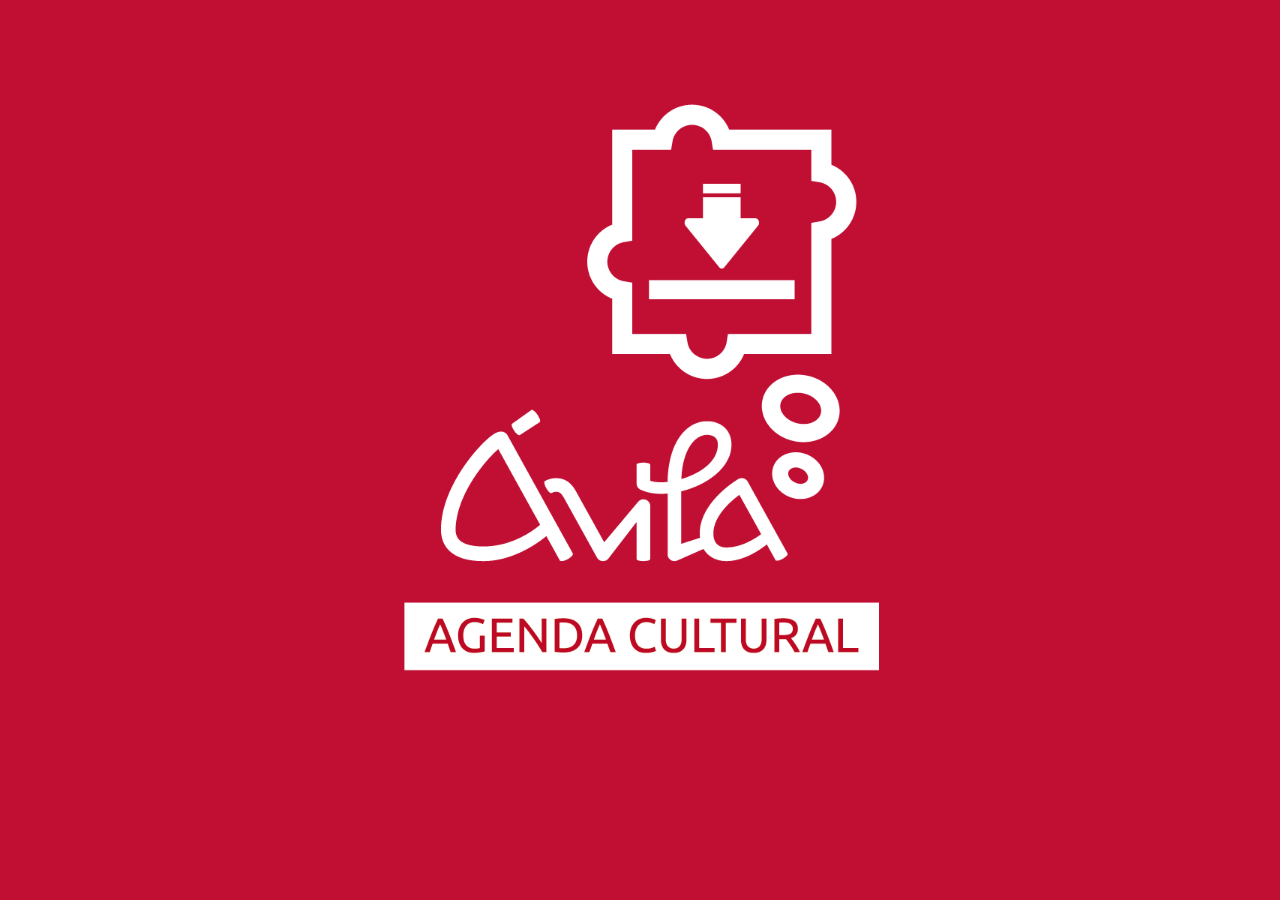
==== index.html @ d799b93a "update" ====
<!DOCTYPE HTML>
<html>

	<head>
		<title>Fiestas - Ayuntamiento de Ávila</title>
		<meta charset="UTF-8">
		<meta name="viewport" content="width=device-width, maximum-scale=2.0, minimum-scale=1.0, initial-scale=1.0, user-scalable=yes">
		<meta name="robots" content="NOINDEX,NOFOLLOW,NOARCHIVE,NOODP,NOSNIPPET">
		
		<link href="./styles/estilos_01.css" rel="stylesheet" type="text/css">
		
		<script src="./js/jquery.js"></script>
		<script src="./js/jqueryui.js"></script>
		<script src="./js/jquery.ui.touch-punch.min.js"></script>
		<script src="./js/funciones.js"></script>
		<script src="./cordova.js"></script>
		
		<script>
		$(document).ready(function() {

		});
		
		$(window).load(function() {
			$('#cortina').hide('fade', function() {
			
				$('#contenedor').show();
				setTimeout(function(){
					window.location.href='menu.html';
				}, 2000);
				
			}, 500);
		});
		</script>		
	</head>

	<body class="ov_body_01" onload="onBodyLoad()">
		<div id="cortina"> </div>
		<div id="menu"> </div>
		<div id="contenedor" onclick="go_to_page('menu')">
			<div class="portada" >	</div>		
		</div>		
	</body>
	
</html>
---- styles/estilos_01.css ----
@import url("./css/font-awesome.min.css");

@font-face{font-family: "1";src: url("./fonts/Oxygen-Light.ttf") format("truetype");}
@font-face{font-family: "2";src: url("./fonts/MavenPro-Regular.ttf") format("truetype");}
@font-face{font-family: "3";src: url("./fonts/ArchivoNarrow-Regular.otf") format("opentype");}

body {font-size:1.1em;margin:0;padding:0;font-family:"2"}
img {max-width: 100%;height:auto;}
a {color: #C00F32;}

input:focus {outline:0px;}
body div:focus {outline:0px;}
body div:active {outline:0px;}

#cortina {
	position: fixed;
	top:0;
	left:0;
	width:100%;
	height:100%;
	color: #FFFFFF;
	z-index: 999;
	background-color:#C00F32;
}
#cortina::before {
	content: "Cargando...";
	padding:25px 5px;
	text-align:center;
	color:#EEE;
	font-size:0.8em;
	display:block;
}
#cortina2 {
	display:none;
	position: fixed;
	top:0;
	left:0;
	width:100%;
	height:100%;
	color: #FFFFFF;
	z-index: 999;
	background-color:#C00F32;
}
/* ADS */
.contenedor_ads {
	width: 100%;
	height: 80px;
	background-color: #F9F9F9;
    border-bottom: 1px solid #EEEEEE;
}
.contenedor_ads::before {
    content: "Agenda Cultural Ávila";
    font-size: 1.1em;
    line-height: 65px;
    text-align: center;
    position: absolute;
    color: #C00F32;
    left: 0;
    right: 0;
    margin: auto;
    z-index: 0;
	font-weight:bold;
}
iframe {
	max-width:100%;
}
iframe.iframe_ads {
	width: 100%;
	height: 100%;
	border: 0;
	position:relative;
	z-index:10;
}

iframe.iframe_program {
	width:100%;
	border:0;
}
/* FIN ADS */

/* MENU */
#menu {
	width: 100%;
	height: 33px;
	padding: 5px 0;
	color: #FFF;
	background-color:#C00F32;
	position:fixed;
	bottom: 0;
	font-size: 0.9em;
	text-align:center;
}
#menu span {
	display: inline-block;
	height: 32px;
	line-height: 1em;
	margin: 0 20px;
    max-width: 120px;
}
#menu span:hover {
	cursor:pointer;
	color: #EEEEEE;
}
#menu span:last-child {
	cursor: default;
	color: #FFF;
}
/* FIN MENU */

.contenedor {
	max-width: 768px;
	margin: auto;
	background: #FFF url(../images/logos/logo_fondo.png) no-repeat bottom center;
	padding-top: 20px;
	padding-bottom: 45px; /*tamaño menu pie*/
}

.contenido {
	padding: 10px 2%;
}

.portada {
	background: #C00F32 url(../images/general/portada.png) no-repeat center;
	width:100%;
	height: 100vh;
	background-size:contain;
	cursor:pointer;
}

.boton_01 {
	background-color: #C00F32;
	color: #fff;
	font-size: 0.9em;
    padding: 5px 15px 5px 5px;
    display: inline-block;
    cursor:pointer;
}
.boton_02 {
    background-color: #C00F32;
    color: #fff;
    font-size: 0.9em;
    padding: 15px 15px 15px 10px;
    display: inline-block;
    cursor: pointer;
    margin: auto;
    display: block;
    width: 150px;
    text-align: center;
}

.eventos , .lugares, .ofertas, .programa {
    /*float: left;*/
	font-size:1.6em;
    overflow: hidden;
    position: relative;
    text-align: center;
	min-height: 50px;
	margin: 10px 0;
	padding: 10px 25px;
    cursor: default;
	color: #2A030B;
	font-weight:bold;
    background: #C00F32 url(../resources/images/ir.png) no-repeat bottom right;
	cursor:pointer;
}

.lista_eventos  {
    /*float: left;*/
	font-size:1.2em;
    overflow: hidden;
    position: relative;
    text-align: center;
	min-height: 50px;
	margin: 0 0 10px 0;
	padding: 10px 25px;
    cursor: default;
	color: #FFF;
	line-height: 1.2em;
    background: #333;
}

/*lista_eventos_01*/
ul.lista_eventos_01 {
	list-style: none;
	margin: 0;
	padding:0;
}
.lista_eventos_01 li {
	padding: 10px 0;
}
.lista_eventos_01 li ul {
	list-style: none;
	margin: 0;
	padding:0;
}
.lista_eventos_01 li ul li {
	position:relative;
	padding: 10px 20px;
	color: #333;
	background-color: rgba(250,250,250,0.75);
	border-bottom: 1px solid #EEE;
}
.lista_eventos_01 li ul li:hover {
	cursor:pointer;
}
.lista_eventos_01 li  ul li::before{
	content: "\f144";
	font-size: 1.3em;
	position: absolute;
	right: 10px; 
	bottom: 10px;
	font-family:FontAwesome;
	color:#C00F32;
}
.lista_eventos_01 .e_fecha {
	font-size: 1.5em;
	font-weight: bold;
	font-family: "3", Arial;
	border-bottom: 3px solid #C00F32;
}
.lista_eventos_01 .e_hora {
	
}
.lista_eventos_01 .e_titulo {
	font-weight: bold;
	margin-bottom: 5px;
}
.lista_eventos_01 .e_lugar {

}
/*lista_eventos_02*/
ul.lista_eventos_02 {
	list-style: none;
	margin: 0;
	padding:0;
	font-size: 0.9em;
	text-align:center;
}
.lista_eventos_02 li {
	padding: 10px 0;
}
.lista_eventos_02 li  {
	position:relative;
	padding: 10px 20px;
	color: #FFF;
	background-color: transparent;
	border-bottom: 1px solid #EEE;
}
.lista_eventos_02 li::before{
	content: "\f144";
	font-size: 1.3em;
	position: absolute;
	right: 10px; 
	bottom: 10px;
	font-family:FontAwesome;
	color:#FFF;
}
.lista_eventos_02 .e_fecha {
	font-size: 1.5em;
	font-weight: bold;
	font-family: "3", Arial;
	border-bottom: 3px solid #C00F32;
}
.lista_eventos_02 .e_data {
	font-size:0.8em;
}
.lista_eventos_02 .e_titulo {
	font-weight: bold;
	margin-bottom: 5px;
}

.e_imagen {
	height: 360px;
	width: 100%;
	margin-bottom: 25px;
	border: 1px solid #EEEEEE;
	border-radius: 5px;
	background-size: cover;
	background-repeat: no-repeat;
	background-position: center;
}
.e_titulo_02 {
	font-family: "3";
    font-size: 1.6em;
    text-align: center;
    margin-bottom: 25px;
}
.e_precio_02, .e_lugar_02, .e_hora_02 {
    height: 30px;
    padding: 5px 0;
}
.e_descripcion {
    padding: 20px 0;
}

.cupon_01 {
	float: left;
	margin: 10px 2% 10px 0;
	border: 1px solid #EEEEEE;
	border-radius: 5px;
	width: 31%;
	height: 180px;
}
.cupon_02 {
	margin: 2%;
    width: 96%;
    min-height: 50px;
    height: 95%;
    display: none;
    position: absolute;
    z-index: 9999;
    background-color: #fff;
    top: 0;
    left: 0;
}

.cupon_02::before {
	content: "Pulsa sobre el cupón para cerrar";
    display: block;
    width: 96%;
    height: 25px;
    line-height: 25px;
    background: #333;
    color: #EEE;
    text-align: center;
    right: 0;
    left:0;
    margin:auto;
    position: absolute;
    padding: 5px 2%;
    font-size:0.9em;
}

.eventos span, .lugares span, .ofertas span, .programa span{
    font-size: 1.3em;
    color: #FFFFFF;
}

.e_geolocation_map {
	width: 100%;
    height: 350px;
    display: none;
	background-color:#EEE;
}
.e_geolocation_map::before {
	content:"Cargando...";
	font-size:0.75em;
	padding: 5px;
}

.mapa_puntos {
	width: 100%;
}

#semanal {
	display:none;
}

.hoy {
	text-align: center;
    font-size: 3em;
    color: #333;
    height: 50px;
    font-weight: bold;
}

.selector_fecha {	
	width: 200px;
	margin:auto;
	display:block;
}
.selector {
    display: inline-block;
    color: #333;
    padding: 15px;
    background-color: #EEE;
    margin: 0;
    border-top-left-radius: 5px;
    border-top-right-radius: 5px;
    border: 1px solid #DDD;
    border-bottom: 0;
    font-weight: bold;
}
.selector_fecha .activo {
	background-color: #C00F32;	
	color: #FFF;
}
.selector_fecha:hover {
	cursor:pointer;
}

/* TIMELINE */

.timeline, .timeline_daily {
    padding: 35px 0px 10px 0px;
    margin: 0px;
    overflow: hidden;
    color: #FFF;
    font-family: "1", Lucida Sans Unicode, Tahoma, Arial;
    font-size: 8pt;
	background: #EEEEEE;
	border-top: 5px solid #C00F32;
	position:relative;
	text-shadow:none !important;
}
.timeline_daily {
	padding: 15px 0px 0px 0px;
}

.timeline_container {
	overflow: hidden;
	min-width:320px;
	margin: auto;
}

.timeline_arrows {
    overflow: hidden;
    padding: 3px 0 0 0; 
    zoom: 1;
}

.timeline_arrows div {
/*    float: left;*/
	position:absolute;
}

.timeline_date {
    color: #666666;
    line-height: 1.6em;
	font-size:1.5em;
	position:absolute;
	top: 5px;
	left:0;
	width: 100%;
    text-align: center;
}

.timeline_lastyear,
.timeline_lastmonth,
.timeline_nextmonth,
.timeline_nextyear {
    cursor: pointer;
    width: 15px;
    height: 20px;
	margin: 3px 0 0 0;
}

.timeline_lastyear {
/*    border-right: 1px solid #000;*/
	position:absolute;
	top: 0px;
	visibility: collapse;
}

.timeline_lastyear:hover {
    background-position: 0px -20px;
}

.timeline_lastmonth{
	width:26px;
	height:68px;
	margin: 3px 0 0 0;
	
	background-color: #333;
    font-size: 3.5em;
    font-weight: bold;
    font-family: "1";
    text-align: center;
    line-height: 2.5em;
	
	width:36px;
	height:105px;
	top: 0px;
	/*border-top-right-radius: 50px;
    border-bottom-right-radius: 50px;*/
}
.timeline_nextmonth {
	width:26px;
	height:68px;
	position:absolute;
	right:0px;
	
	background-color: #333;
    font-size: 3em;
    font-weight: bold;
    font-family: "1";
    text-align: center;
    line-height: 3em;
	
	width:36px;
	height:105px;
	top: 0px;
	/*border-top-left-radius: 50px;
    border-bottom-left-radius: 50px;*/
}
.timeline_lastmonth:hover,
.timeline_nextmonth:hover {
    background-position: 0px -52px;
}

.timeline_nextyear {
    background-position: -30px 0px;
/*    border-left: 1px solid #000;*/
	position:absolute;
	top: 0px;
	left: 120px;
	visibility: collapse;
}

.timeline_nextyear:hover {
    background-position: -30px -20px;
}

.timeline_days, .timeline_oneday {
    overflow : hidden;
    display: block;
	margin: 0 15%;
	height: 90px;
}

.timeline_days ul {
    list-style: none;
    margin: 0px;
    padding: 0px;
}

.timeline_days li {
    float: left;
    margin-right: 1%;
    padding: 3px 0.5%;
	font-size: 18px;
	width:12%;
    border: none;
}

.timeline_days li div, .timeline_daily .act_day  {
    text-transform: uppercase;
    text-align: center;
    min-width: 20px;
    width:100%;
	line-height:30px;
	margin: 0 0 20px 0;
	position: relative;
}

.timeline_days div {
    background: #bbb;
    padding: 4px 0px 4px 0px !important;
}


.timeline_oneday #actual_day {
    color: #333;
    font-family: "1", Arial;
    font-weight: bold;
    font-size: 3.8em;
    text-align: center;
    line-height: 1.8em;
}

.timeline_days .today {
    background: #232323;
	color: #fff;
    padding: 3px 0px 5px 0px !important;
} 

.timeline_days li div.today:after {
    position: absolute;
    background-color: transparent;
    border-bottom: 15px solid #232323;
    border-left: 12px solid transparent;
    border-right: 12px solid transparent;
    width: 0;
    height: 0;
    z-index: 9999;
    bottom: -20px;
    left:0;
    right:0;
    margin:auto;
    content: '';
}

.timeline .todayArrow {
	position: relative;
    /*border-bottom: 15px solid #333;
    border-left: 12px solid transparent;
    border-right: 12px solid transparent;
    width: 0;
    height: 0;
    z-index: 9999;
    top: 5px;*/
} 

.timeline_days .today {
	color: #fff;
    padding: 5px 0px 3px 0px !important;
}

.timeline_days .event {
    color: #fff;
    cursor: pointer;
	background: #c00f32;
}

.timeline_bubble .event_title{
    cursor: pointer;
    color: #FFF;
    padding: 3px 0px 3px 0px;
    margin: 0px 5px 0px 5px;
    border-bottom: 1px solid #a91835;
}

.timeline_bubble .event_title:hover{
    color: #E4E4E4;
}

.timeline_bubble .event_title:hover + next{
    display: block;
}

.timeline_bubble .event_data {
    overflow: hidden;
    display: none;
    color: #fff;
    font-weight: normal;
    margin: 3px 0px 0px 0px;
}
.timeline_bubble a{
    color: #E4E4E4;
}
/* END TIMELINE */

/* JQUERY MOBILE */
.ui-controlgroup-horizontal .ui-controlgroup-controls {
    float:none;
    width: 200px !important;
    margin:auto;
    display: block;
    vertical-align: middle;
}
/* END JQUERY MOBILE */

/*MEDIA*/
@media only screen and (max-width: 768px), only screen and (max-device-width: 768px) {
	.contenedor_ads {
		/*height: 60px;*/
	}
}

@media only screen and (max-width: 680px), only screen and (max-device-width: 680px) {
	.cupon_01 {
		margin: 10px 2% 10px 0;
		width: 45%;
		height: 160px;
	}
}


@media only screen and (max-width: 480px), only screen and (max-device-width: 480px) {
	.eventos, .lugares, .ofertas, .programa {
		font-size:1.4em;
	}
	.e_imagen {
		height: 280px;
	}
	.cupon_01 {
		margin: 10px 2% 10px 0;
		width: 47%;
		height: 140px;
	}
	.lista_eventos {
		font-size: 1em;
	}
	.timeline_oneday {
		font-size: 0.75em;
		margin: 0 10%;
		padding-top: 15px;
		box-sizing: border-box;
	}
}


@media only screen and (max-width: 320px), only screen and (max-device-width: 320px) {
	.eventos, .lugares, .ofertas, .programa {
		font-size:1.2em;
	}
	.e_imagen {
		height: 220px;
	}
	.cupon_01 {
		margin: 10px 2% 10px 0;
		width: 100%;
		height: 180px;
	}
	.timeline_oneday {
		font-size: 0.6em;
	}
}
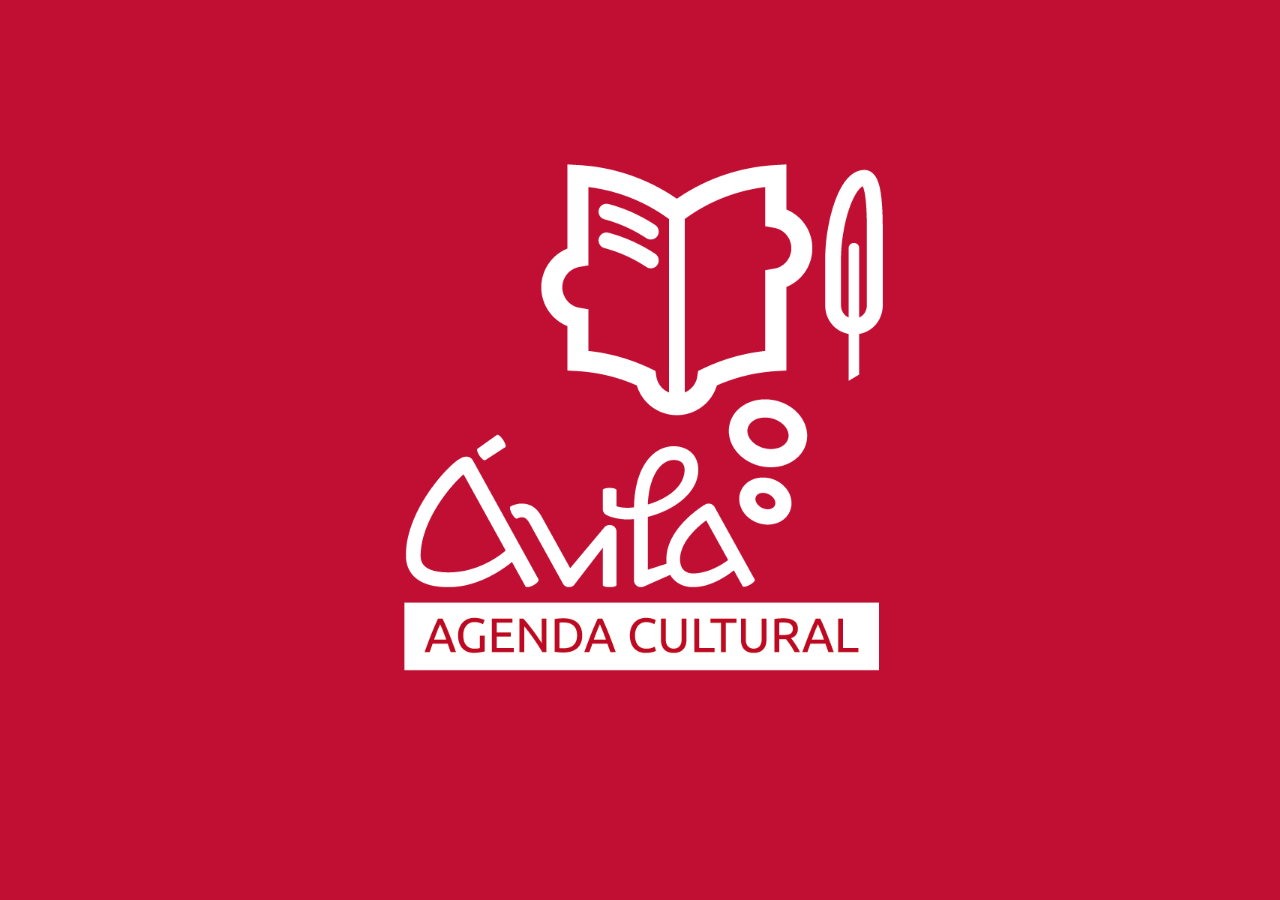
==== commit ba4fa9d7: "update" ====
--- a/index.html
+++ b/index.html
@@ -16,7 +16,8 @@
 		<script src="./cordova.js"></script>
 		
 		<script>
-		$(document).ready(function() {
+		//$(document).ready(function() {
+		document.addEventListener("deviceready", function() {
 
 		});
 		
--- a/styles/estilos_01.css
+++ b/styles/estilos_01.css
@@ -45,10 +45,12 @@
 .contenedor_ads {
 	width: 100%;
 	height: 80px;
+	text-align: center;
+    line-height: 120px;
 	background-color: #F9F9F9;
     border-bottom: 1px solid #EEEEEE;
 }
-.contenedor_ads::before {
+/*.contenedor_ads::before {
     content: "Agenda Cultural Ávila";
     font-size: 1.1em;
     line-height: 65px;
@@ -60,7 +62,7 @@
     margin: auto;
     z-index: 0;
 	font-weight:bold;
-}
+}*/
 iframe {
 	max-width:100%;
 }
@@ -71,11 +73,16 @@
 	position:relative;
 	z-index:10;
 }
-
+.contenedor_program {
+	width:100%;
+}
 iframe.iframe_program {
 	width:100%;
+	height:100%;
 	border:0;
-}
+	background-color: #F9F9F9;
+}
+
 /* FIN ADS */
 
 /* MENU */
@@ -144,7 +151,7 @@
     cursor: pointer;
     margin: auto;
     display: block;
-    width: 150px;
+    width: 250px;
     text-align: center;
 }
 
@@ -289,6 +296,17 @@
     height: 30px;
     padding: 5px 0;
 }
+.e_tlf_03, .e_web_03, .e_horario_03, .e_precio_03, .e_lugar_03 {
+    margin: 20px 0;
+}
+
+.e_tlf_03 span, .e_web_03 span, .e_horario_03 span, .e_precio_03 span, .e_lugar_03 span {
+	color: #C00F32;
+	font-weight: bold;
+    margin-bottom: 5px;
+    display: inline-block;
+}
+
 .e_descripcion {
     padding: 20px 0;
 }
@@ -471,6 +489,7 @@
 	width:36px;
 	height:105px;
 	top: 0px;
+    z-index: 100;
 	/*border-top-right-radius: 50px;
     border-bottom-right-radius: 50px;*/
 }
@@ -490,6 +509,7 @@
 	width:36px;
 	height:105px;
 	top: 0px;
+	z-index: 100;
 	/*border-top-left-radius: 50px;
     border-bottom-left-radius: 50px;*/
 }
